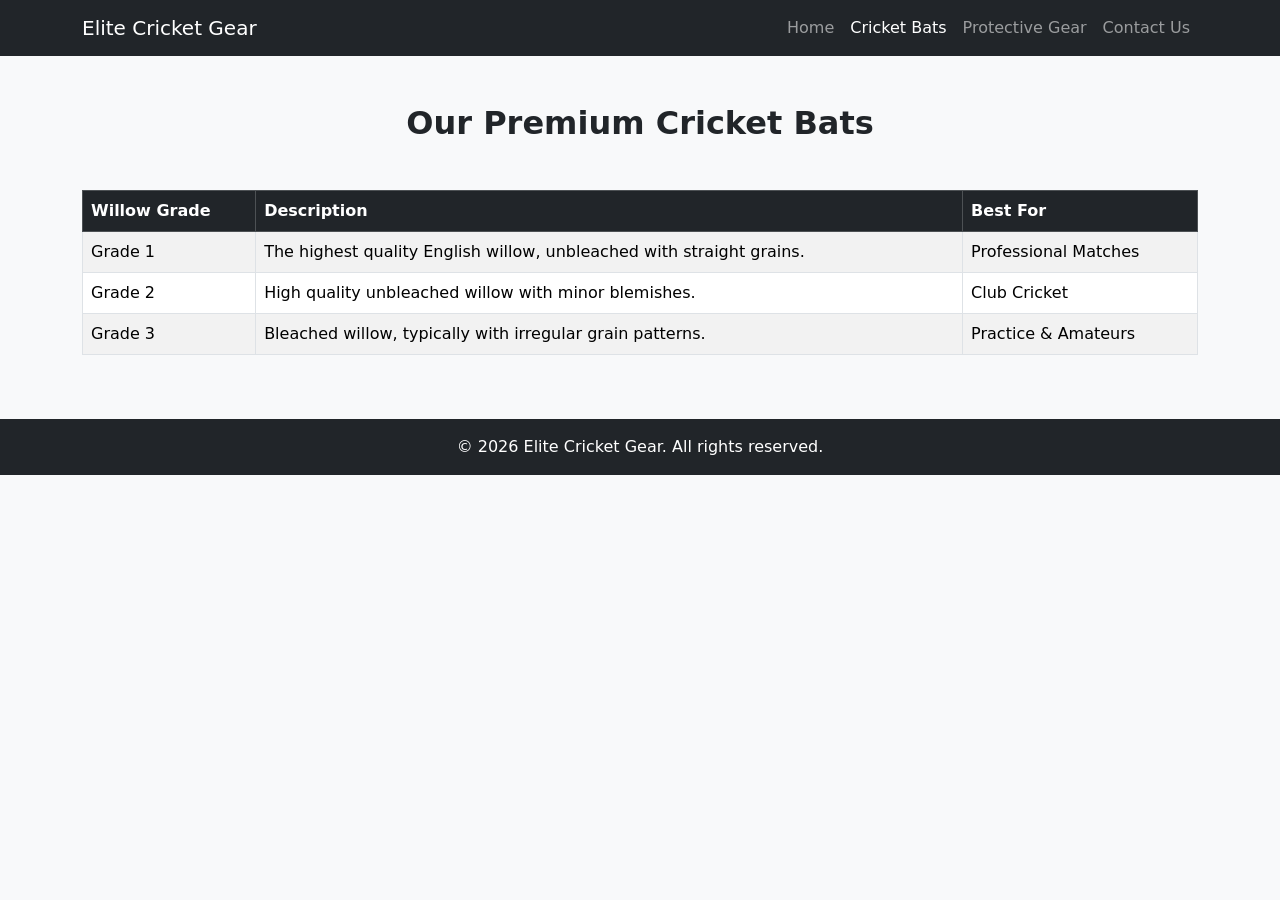
==== ourgear.html @ ccb6862d "Final website submission" ====
<!DOCTYPE html>
<html lang="en">
<head>
    <meta charset="UTF-8">
    <meta name="viewport" content="width=device-width, initial-scale=1.0">
    <title>Elite Cricket Gear | Cricket Bats</title>
    <link href="https://cdn.jsdelivr.net/npm/bootstrap@5.3.0/dist/css/bootstrap.min.css" rel="stylesheet">
    <link rel="stylesheet" href="style.css">
</head>
<body>
    <nav class="navbar navbar-expand-lg navbar-dark bg-dark">
        <div class="container">
            <a class="navbar-brand" href="index.html">Elite Cricket Gear</a>
            <button class="navbar-toggler" type="button" data-bs-toggle="collapse" data-bs-target="#navbarNav">
                <span class="navbar-toggler-icon"></span>
            </button>
            <div class="collapse navbar-collapse" id="navbarNav">
                <ul class="navbar-nav ms-auto">
                    <li class="nav-item"><a class="nav-link" href="index.html">Home</a></li>
                    <li class="nav-item"><a class="nav-link active" href="ourgear.html">Cricket Bats</a></li>
                    <li class="nav-item"><a class="nav-link" href="protective.html">Protective Gear</a></li>
                    <li class="nav-item"><a class="nav-link" href="contact.html">Contact Us</a></li>
                </ul>
            </div>
        </div>
    </nav>

    <main>
        <div class="container mt-5">
            <h2 class="text-center mb-4">Our Premium Cricket Bats</h2>
            
            <div class="table-responsive">
                <table class="table table-striped table-hover table-bordered mt-4">
                    <thead class="table-dark">
                        <tr>
                            <th>Willow Grade</th>
                            <th>Description</th>
                            <th>Best For</th>
                        </tr>
                    </thead>
                    <tbody>
                        <tr>
                            <td>Grade 1</td>
                            <td>The highest quality English willow, unbleached with straight grains.</td>
                            <td>Professional Matches</td>
                        </tr>
                        <tr>
                            <td>Grade 2</td>
                            <td>High quality unbleached willow with minor blemishes.</td>
                            <td>Club Cricket</td>
                        </tr>
                        <tr>
                            <td>Grade 3</td>
                            <td>Bleached willow, typically with irregular grain patterns.</td>
                            <td>Practice & Amateurs</td>
                        </tr>
                    </tbody>
                </table>
            </div>
        </div>
    </main>

    <footer class="bg-dark text-white text-center py-3 mt-5">
        <p class="mb-0">&copy; 2026 Elite Cricket Gear. All rights reserved.</p>
    </footer>

    <script src="https://cdn.jsdelivr.net/npm/bootstrap@5.3.0/dist/js/bootstrap.bundle.min.js"></script>
</body>
</html>
---- style.css ----
body {
  background-color: #f8f9fa;
}

.hero-img {
  max-height: 500px;
  object-fit: cover;
}

h1, h2 {
  font-weight: 700;
}

video {
  max-height: 500px;
  object-fit: cover;
}

.team-img {
  max-height: 700px;
  width: auto;
  max-width: 100%;
  display: block;
}
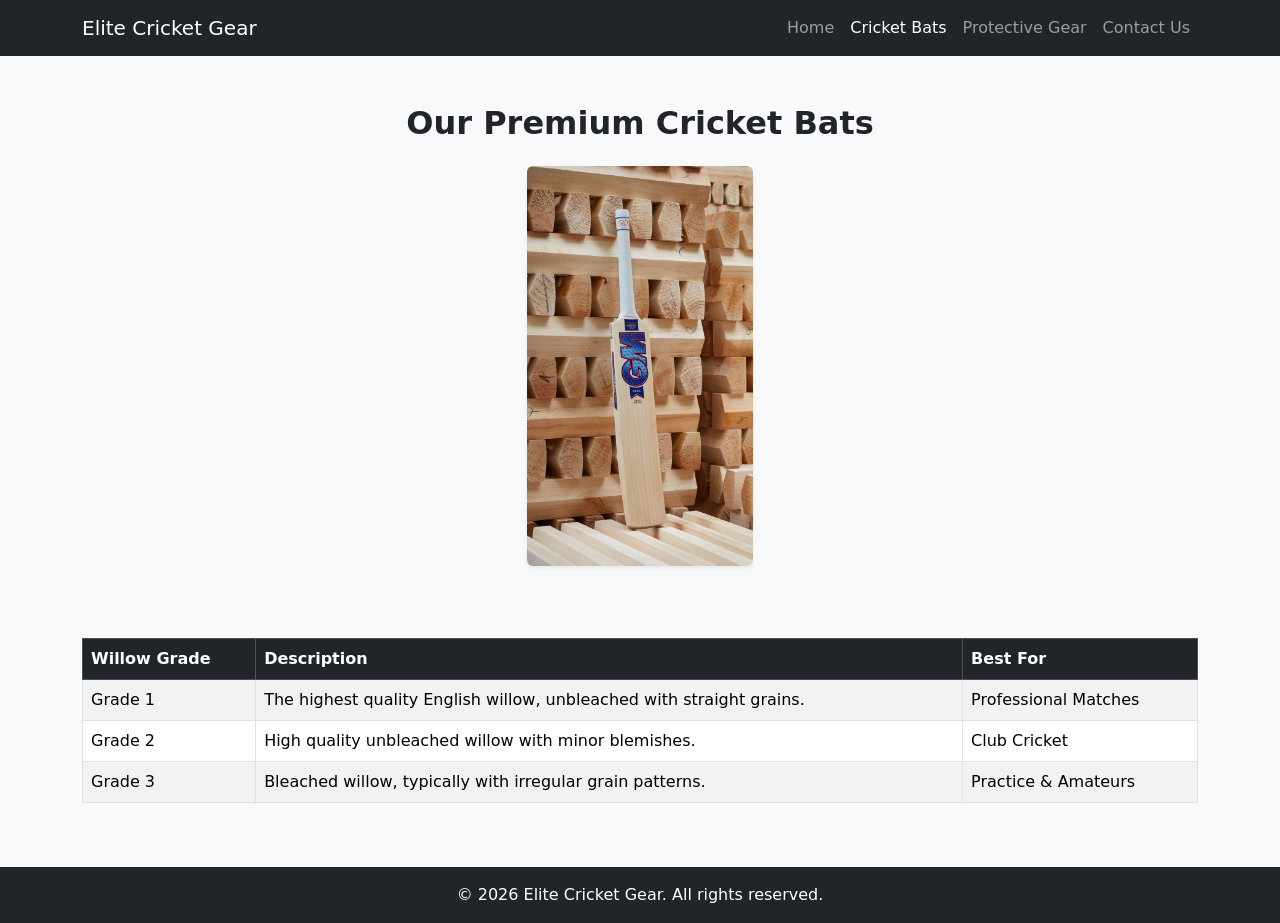
==== commit cb5b4f7b: "Final media path fixes" ====
--- a/ourgear.html
+++ b/ourgear.html
@@ -29,6 +29,10 @@
         <div class="container mt-5">
             <h2 class="text-center mb-4">Our Premium Cricket Bats</h2>
             
+            <div class="text-center mb-5">
+                <img src="images/bat.jpg" alt="Premium English Willow Cricket Bat" class="img-fluid rounded shadow-sm" style="max-height: 400px; object-fit: cover;">
+            </div>
+
             <div class="table-responsive">
                 <table class="table table-striped table-hover table-bordered mt-4">
                     <thead class="table-dark">
